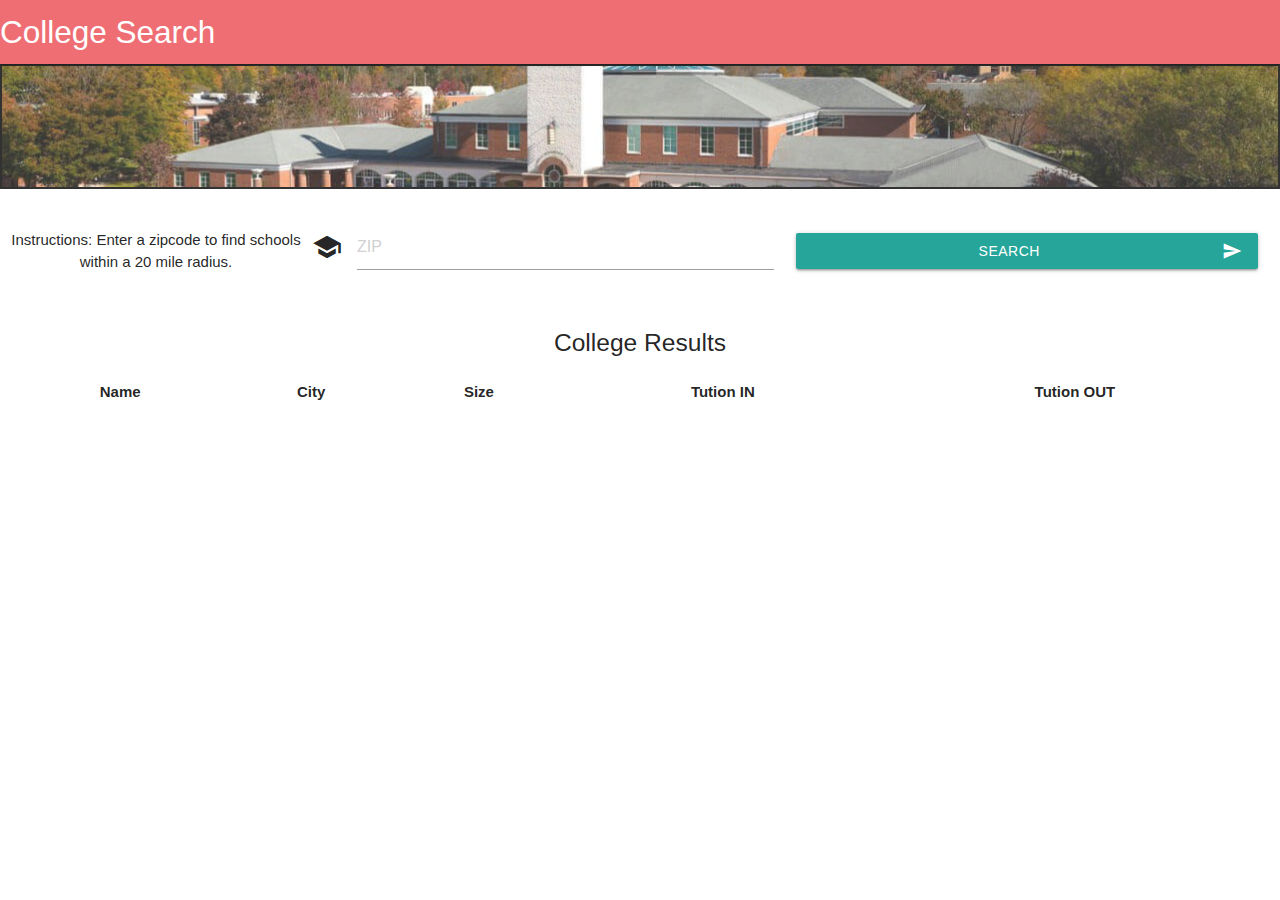
==== index.html @ 25ecb708 "display results" ====
<!DOCTYPE html>
<html lang="en">
<head>
    <meta charset="UTF-8">
    <meta http-equiv="X-UA-Compatible" content="IE=edge">
    <meta name="viewport" content="width=device-width, initial-scale=1.0">
    <link href="https://fonts.googleapis.com/icon?family=Material+Icons" rel="stylesheet">
    <link rel="stylesheet" href="https://cdnjs.cloudflare.com/ajax/libs/materialize/1.0.0/css/materialize.min.css">
    <link rel="stylesheet" href="./assets/css/style.css">
    <title>College</title>
</head>
<body>
    <div class="Mycontainer">
        <nav>
            <div class="nav-wrapper">
              <a href="#" class="brand-logo p-2">College Search</a>
              <ul id="nav-mobile" class="right hide-on-med-and-down">
                <li><a href="sass.html"></a></li>
                <li><a href="badges.html"></a></li>
                <li><a href="collapsible.html"></a></li>
              </ul>
            </div>
          </nav>

          <!--hero section-->
          <div class="row">
              <div class="col s12 hero">
              </div>
          </div>

          <div class="row">

              <section class= "col s12">
                <div class="row">
                    <div class="col s12 search-section">
                        <div class="valign-wrapper">
                        <p class="text-center">Instructions: Enter a zipcode to find schools within a 20 mile radius.</p>
                        <div class="input-field col s7">
                            <i class="material-icons prefix">school</i>
                            <input type="text" id="search" placeholder="ZIP">
                        </div><!--end of input field-->
                        <div class="col s7">
                            <button class="btn waves-effect waves-light width-100" type="submit" id="search-btn">Search<i class="material-icons right">send</i></button>
                        </div><!--end of button column-->
                    </div><!--end of serach form column-->
                    </div>
                </div> <!-- end of search form row-->
            </section> <!--end of side section-->

              <div class="col s12">
                  <table id="results-table" class="striped centered">
                      <h5 class="text-center">College Results</h2>
                      <thead>
                          <tr>
                              <th>Name</th>
                              <th>City</th>
                              <th>Size</th>
                              <th>Tution IN</th>
                              <th>Tution OUT</th>
                          </tr>
                      </thead>
                      <tbody id="table-body">

                      </tbody>
                  </table>
              </div>

          </div> <!--end of main content row-->
    </div> <!--end of container div-->
    
    








    <script src="https://cdnjs.cloudflare.com/ajax/libs/materialize/1.0.0/js/materialize.min.js"></script>
    <script src="./assets/javascript/script.js"></script>


</body>

</html>
---- assets/css/style.css ----
.Mycontainer {
    margin: 0 auto;
    max-width: 1280px;
    width: 100vw;
  }
  @media only screen and (min-width: 601px) {
    .container {
      width: 85%;
    }
  }
  @media only screen and (min-width: 993px) {
    .container {
      width: 70%;
    }
  }

  .hero {
      background-image: url(../images/campus.jpg);
      background-size: cover;
      background-position: center;
      height: 125px;
      width: 100%;
      opacity: 80%;
      border: 2px solid black;
  }

  
  .border-right {
      border-right: 2px solid black;
  }

  .text-center {
      text-align: center;
  }

  .p-2 {
      padding: 2px;
  }


  .width-100 {
      width: 100%
  }
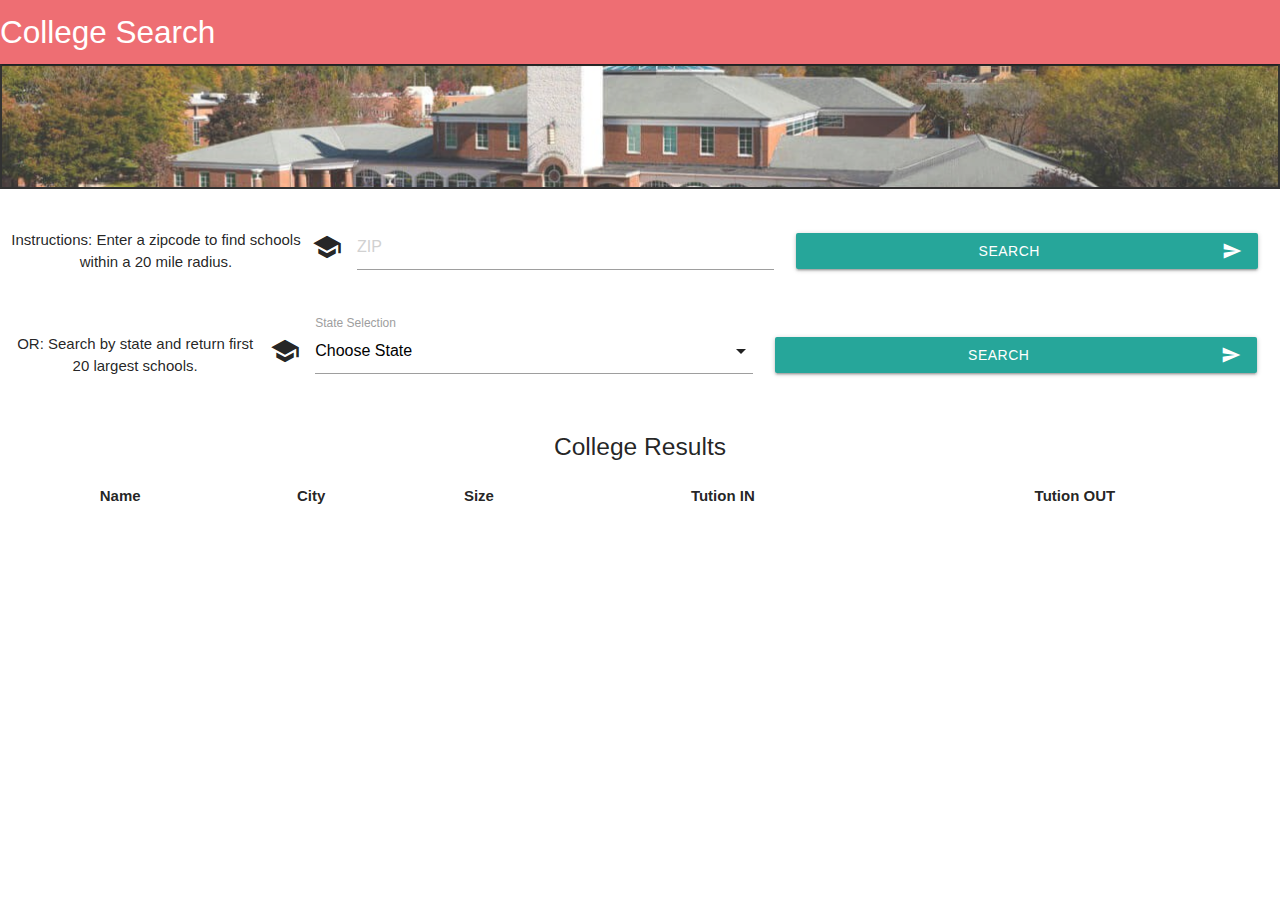
==== commit 1ee1d2d7: "state search" ====
--- a/index.html
+++ b/index.html
@@ -31,8 +31,9 @@
           <div class="row">
 
               <section class= "col s12">
+
                 <div class="row">
-                    <div class="col s12 search-section">
+                    <div class="col s12">
                         <div class="valign-wrapper">
                         <p class="text-center">Instructions: Enter a zipcode to find schools within a 20 mile radius.</p>
                         <div class="input-field col s7">
@@ -42,10 +43,80 @@
                         <div class="col s7">
                             <button class="btn waves-effect waves-light width-100" type="submit" id="search-btn">Search<i class="material-icons right">send</i></button>
                         </div><!--end of button column-->
-                    </div><!--end of serach form column-->
-                    </div>
-                </div> <!-- end of search form row-->
-            </section> <!--end of side section-->
+                    </div><!--end of vertical align for zip search column-->
+                    </div><!--end of zip search column-->
+                </div> <!-- end of zip search form row-->
+
+                <div class="row">
+                    <div class ="col s12">
+                        <div class="valign-wrapper">
+                            <p class="text-center">OR: Search by state and return first 20 largest schools.</p>
+                            <div class="input-field col s7">
+                                <i class="material-icons prefix">school</i>
+                                <select id="state-selection">
+                                    <option value="" disabled selected>Choose State</option>
+                                    <option value="AL">Alabama</option>
+	                                <option value="AK">Alaska</option>
+	                                <option value="AZ">Arizona</option>
+                                    <option value="AR">Arkansas</option>
+                                    <option value="CA">California</option>
+                                    <option value="CO">Colorado</option>
+                                    <option value="CT">Connecticut</option>
+                                    <option value="DE">Delaware</option>
+                                    <option value="DC">District Of Columbia</option>
+                                    <option value="FL">Florida</option>
+                                    <option value="GA">Georgia</option>
+                                    <option value="HI">Hawaii</option>
+                                    <option value="ID">Idaho</option>
+                                    <option value="IL">Illinois</option>
+                                    <option value="IN">Indiana</option>
+                                    <option value="IA">Iowa</option>
+                                    <option value="KS">Kansas</option>
+                                    <option value="KY">Kentucky</option>
+                                    <option value="LA">Louisiana</option>
+                                    <option value="ME">Maine</option>
+                                    <option value="MD">Maryland</option>
+                                    <option value="MA">Massachusetts</option>
+                                    <option value="MI">Michigan</option>
+                                    <option value="MN">Minnesota</option>
+                                    <option value="MS">Mississippi</option>
+                                    <option value="MO">Missouri</option>
+                                    <option value="MT">Montana</option>
+                                    <option value="NE">Nebraska</option>
+                                    <option value="NV">Nevada</option>
+                                    <option value="NH">New Hampshire</option>
+                                    <option value="NJ">New Jersey</option>
+                                    <option value="NM">New Mexico</option>
+                                    <option value="NY">New York</option>
+                                    <option value="NC">North Carolina</option>
+                                    <option value="ND">North Dakota</option>
+                                    <option value="OH">Ohio</option>
+                                    <option value="OK">Oklahoma</option>
+                                    <option value="OR">Oregon</option>
+                                    <option value="PA">Pennsylvania</option>
+                                    <option value="RI">Rhode Island</option>
+                                    <option value="SC">South Carolina</option>
+                                    <option value="SD">South Dakota</option>
+                                    <option value="TN">Tennessee</option>
+                                    <option value="TX">Texas</option>
+                                    <option value="UT">Utah</option>
+                                    <option value="VT">Vermont</option>
+                                    <option value="VA">Virginia</option>
+                                    <option value="WA">Washington</option>
+                                    <option value="WV">West Virginia</option>
+                                    <option value="WI">Wisconsin</option>
+                                    <option value="WY">Wyoming</option>
+                                </select>
+                                <label>State Selection</label>
+                            </div><!--end of input field-->
+                            <div class="col s7">
+                                <button class="btn waves-effect waves-light width-100" type="submit" id="search-btn-state">Search<i class="material-icons right">send</i></button>
+                            </div><!--end of button column-->
+                        </div><!--end of vertical align for state search-->
+                    </div><!--end of state search column-->
+                </div><!--end of state search form row-->
+
+            </section> <!--end of search section-->
 
               <div class="col s12">
                   <table id="results-table" class="striped centered">
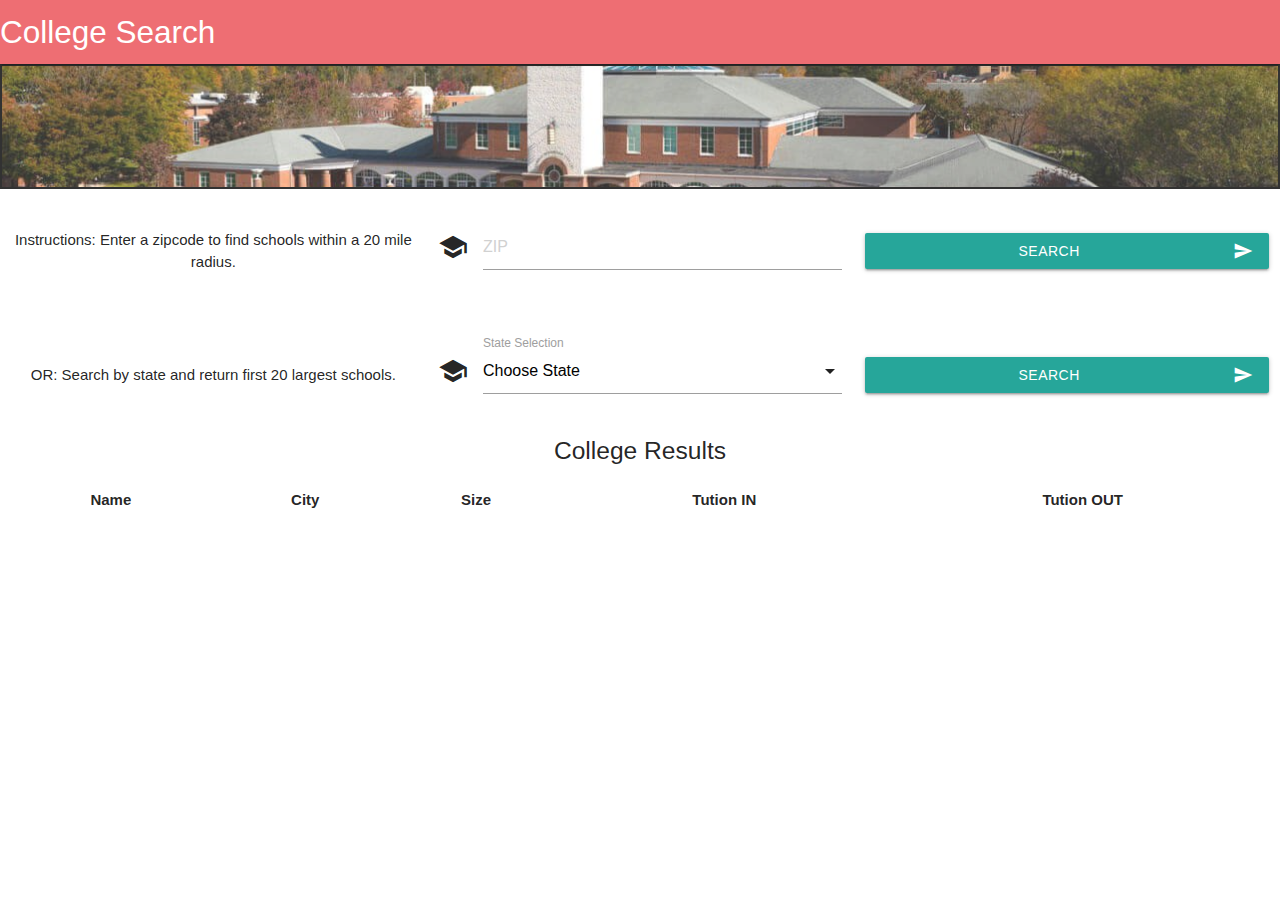
==== commit d2f07d76: "display jobs" ====
--- a/index.html
+++ b/index.html
@@ -33,14 +33,15 @@
               <section class= "col s12">
 
                 <div class="row">
-                    <div class="col s12">
-                        <div class="valign-wrapper">
-                        <p class="text-center">Instructions: Enter a zipcode to find schools within a 20 mile radius.</p>
-                        <div class="input-field col s7">
+                    <div class="valign-wrapper">
+                        <div class="col s12">
+                            <p class="text-center">Instructions: Enter a zipcode to find schools within a 20 mile radius.</p>
+                        </div>
+                        <div class="input-field col s12">
                             <i class="material-icons prefix">school</i>
                             <input type="text" id="search" placeholder="ZIP">
                         </div><!--end of input field-->
-                        <div class="col s7">
+                        <div class="col s12">
                             <button class="btn waves-effect waves-light width-100" type="submit" id="search-btn">Search<i class="material-icons right">send</i></button>
                         </div><!--end of button column-->
                     </div><!--end of vertical align for zip search column-->
@@ -48,10 +49,11 @@
                 </div> <!-- end of zip search form row-->
 
                 <div class="row">
-                    <div class ="col s12">
-                        <div class="valign-wrapper">
-                            <p class="text-center">OR: Search by state and return first 20 largest schools.</p>
-                            <div class="input-field col s7">
+                    <div class="valign-wrapper">
+                            <div class ="col s12">
+                                <p class="text-center">OR: Search by state and return first 20 largest schools.</p>
+                            </div>
+                            <div class="input-field col s12">
                                 <i class="material-icons prefix">school</i>
                                 <select id="state-selection">
                                     <option value="" disabled selected>Choose State</option>
@@ -109,12 +111,13 @@
                                 </select>
                                 <label>State Selection</label>
                             </div><!--end of input field-->
-                            <div class="col s7">
+                            <div class="col s12">
                                 <button class="btn waves-effect waves-light width-100" type="submit" id="search-btn-state">Search<i class="material-icons right">send</i></button>
                             </div><!--end of button column-->
                         </div><!--end of vertical align for state search-->
-                    </div><!--end of state search column-->
-                </div><!--end of state search form row-->
+                    </div>
+                <!--end of state search column-->
+            <!--end of state search form row-->
 
             </section> <!--end of search section-->
 
@@ -137,13 +140,6 @@
               </div>
 
           </div> <!--end of main content row-->
-    </div> <!--end of container div-->
-    
-    
-
-
-
-
 
 
 
--- a/assets/css/style.css
+++ b/assets/css/style.css
@@ -24,6 +24,15 @@
       border: 2px solid black;
   }
 
+  .hero-2 {
+    background-image: url(../images/nyc.jpg);
+    background-size: cover;
+    background-position: center;
+    height: 125px;
+    width: 100%;
+    opacity: 80%;
+    border: 2px solid black;
+}
   
   .border-right {
       border-right: 2px solid black;
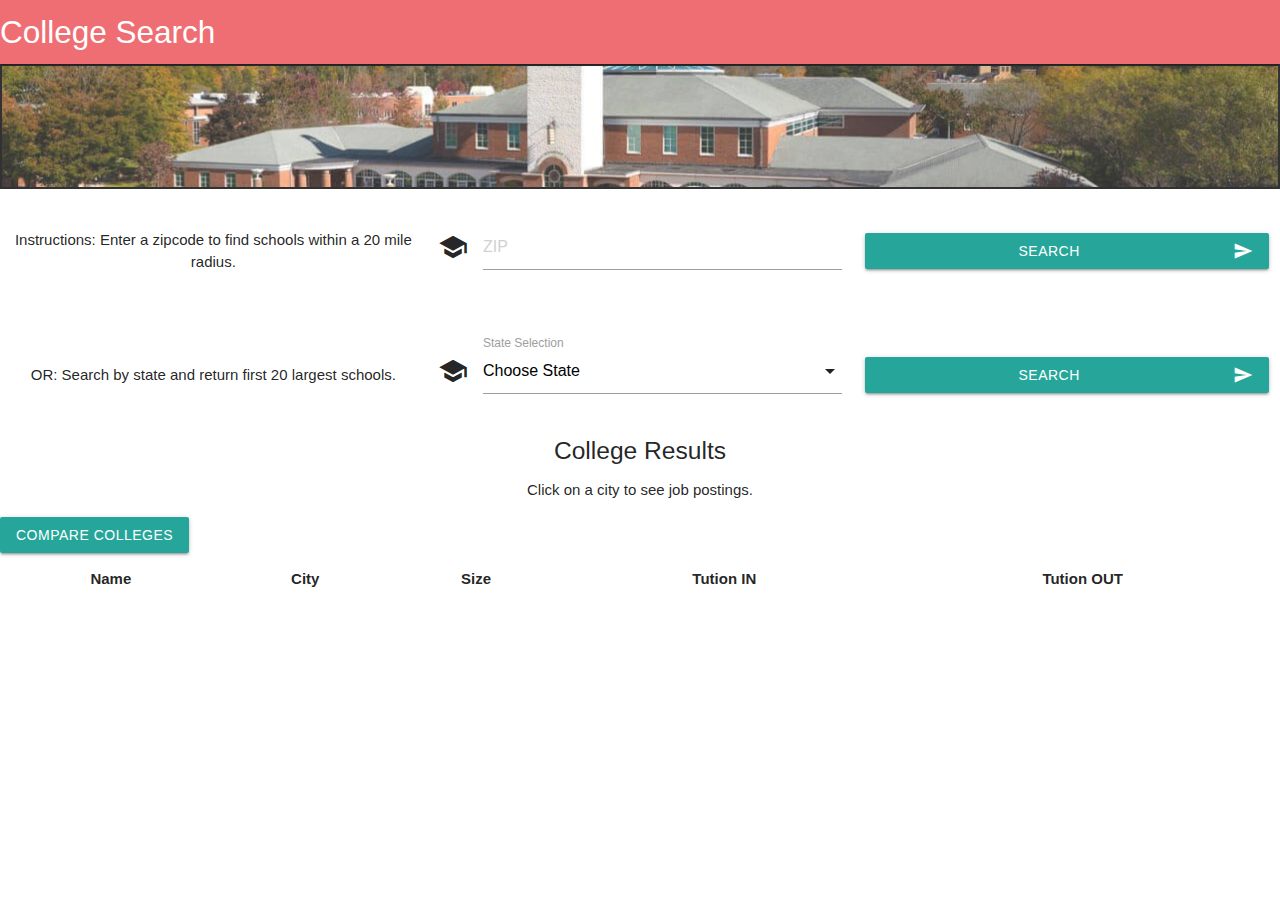
==== commit 1980ab57: "compare modal" ====
--- a/index.html
+++ b/index.html
@@ -10,6 +10,31 @@
     <title>College</title>
 </head>
 <body>
+
+     <!-- Modal Structure -->
+  <div id="modal1" class="modal">
+    <div class="modal-content">
+      <h4 class="text-center">Invalid ZIP</h4>
+      <p class="text-center">You have entered an invalid zip code. Please try again</p>
+    </div>
+    <div class="modal-footer">
+      <a href="#!" class="modal-close waves-effect waves-green btn-flat">OK</a>
+    </div>
+  </div>
+
+   <!-- Modal Structure -->
+   <div id="modal2" class="modal">
+    <div class="modal-content">
+      <h4>Compare Colleges</h4>
+      <p>Select 2 colleges to compare</p>
+      <form id="modal-form" action="#">
+      </form>
+    </div>
+    <div class="modal-footer">
+      <a href="#!" class="modal-close waves-effect waves-green btn-flat">Dismiss</a>
+    </div>
+  </div>
+
     <div class="Mycontainer">
         <nav>
             <div class="nav-wrapper">
@@ -123,7 +148,12 @@
 
               <div class="col s12">
                   <table id="results-table" class="striped centered">
-                      <h5 class="text-center">College Results</h2>
+                      
+                      <h5 class="text-center">College Results</h5>
+                      <p class="text-center">Click on a city to see job postings.</p>
+                                         
+                      <a id="compare-btn" class="waves-effect waves-light btn modal-trigger" href="#modal2">Compare Colleges</a>
+                                             
                       <thead>
                           <tr>
                               <th>Name</th>
--- a/assets/css/style.css
+++ b/assets/css/style.css
@@ -49,4 +49,8 @@
 
   .width-100 {
       width: 100%
+  }
+
+  #compare-btn {
+    margin: 0 auto;
   }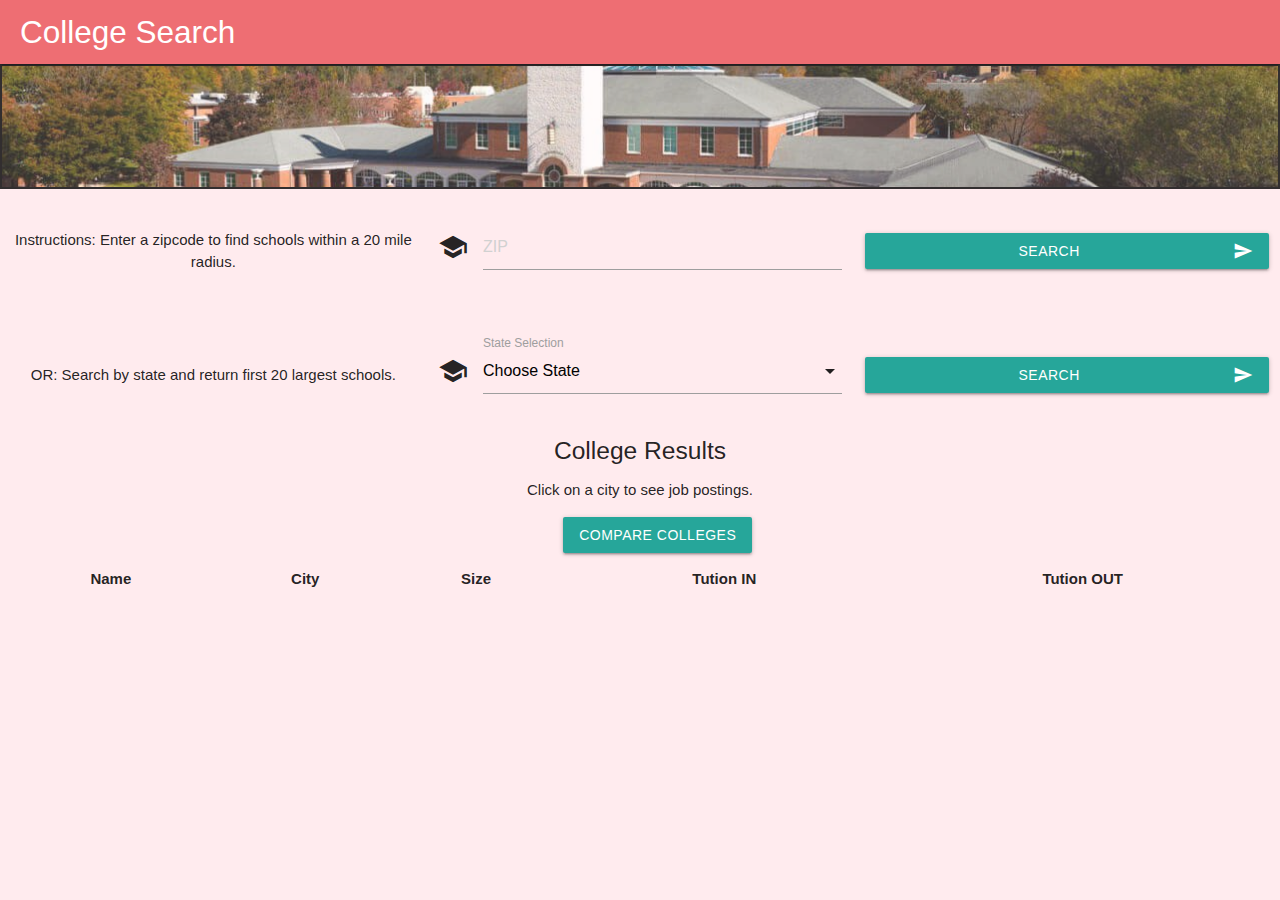
==== commit 5b38a29b: "final code" ====
--- a/index.html
+++ b/index.html
@@ -9,7 +9,7 @@
     <link rel="stylesheet" href="./assets/css/style.css">
     <title>College</title>
 </head>
-<body>
+<body class="red lighten-5">
 
      <!-- Modal Structure -->
   <div id="modal1" class="modal">
@@ -32,17 +32,16 @@
     </div>
     <div class="modal-footer">
       <a href="#!" class="modal-close waves-effect waves-green btn-flat">Dismiss</a>
+      <a href="compare.html" id="compare-submit-btn" class="waves-effect waves-green btn-flat">Submit</a>
     </div>
   </div>
 
     <div class="Mycontainer">
         <nav>
             <div class="nav-wrapper">
-              <a href="#" class="brand-logo p-2">College Search</a>
-              <ul id="nav-mobile" class="right hide-on-med-and-down">
-                <li><a href="sass.html"></a></li>
-                <li><a href="badges.html"></a></li>
-                <li><a href="collapsible.html"></a></li>
+              <a class="brand-logo p-2">College Search</a>
+              <ul id="nav-mobile" class="right">
+                
               </ul>
             </div>
           </nav>
@@ -148,16 +147,16 @@
 
               <div class="col s12">
                   <table id="results-table" class="striped centered">
-                      
+                      <div class="my-table-header">
                       <h5 class="text-center">College Results</h5>
                       <p class="text-center">Click on a city to see job postings.</p>
                                          
                       <a id="compare-btn" class="waves-effect waves-light btn modal-trigger" href="#modal2">Compare Colleges</a>
-                                             
+                        </div>              
                       <thead>
                           <tr>
                               <th>Name</th>
-                              <th>City</th>
+                              <th class="text-center">City</th>
                               <th>Size</th>
                               <th>Tution IN</th>
                               <th>Tution OUT</th>
--- a/assets/css/style.css
+++ b/assets/css/style.css
@@ -1,6 +1,6 @@
 .Mycontainer {
     margin: 0 auto;
-    max-width: 1280px;
+    max-width: 2000px;
     width: 100vw;
   }
   @media only screen and (min-width: 601px) {
@@ -12,6 +12,18 @@
     .container {
       width: 70%;
     }
+  }
+
+  nav a {
+    margin-left: 20px;
+  }
+
+  nav ul {
+    margin-right: 20px;
+  }
+
+  #compare-btn{
+    margin-left: 44%;
   }
 
   .hero {
@@ -34,6 +46,16 @@
     border: 2px solid black;
 }
   
+.hero-3 {
+  background-image: url(../images/campus2.jpg);
+  background-size: cover;
+  background-position: bottom;
+  height: 125px;
+  width: 100%;
+  opacity: 80%;
+  border: 2px solid black;
+}
+
   .border-right {
       border-right: 2px solid black;
   }
@@ -51,6 +73,4 @@
       width: 100%
   }
 
-  #compare-btn {
-    margin: 0 auto;
-  }+  